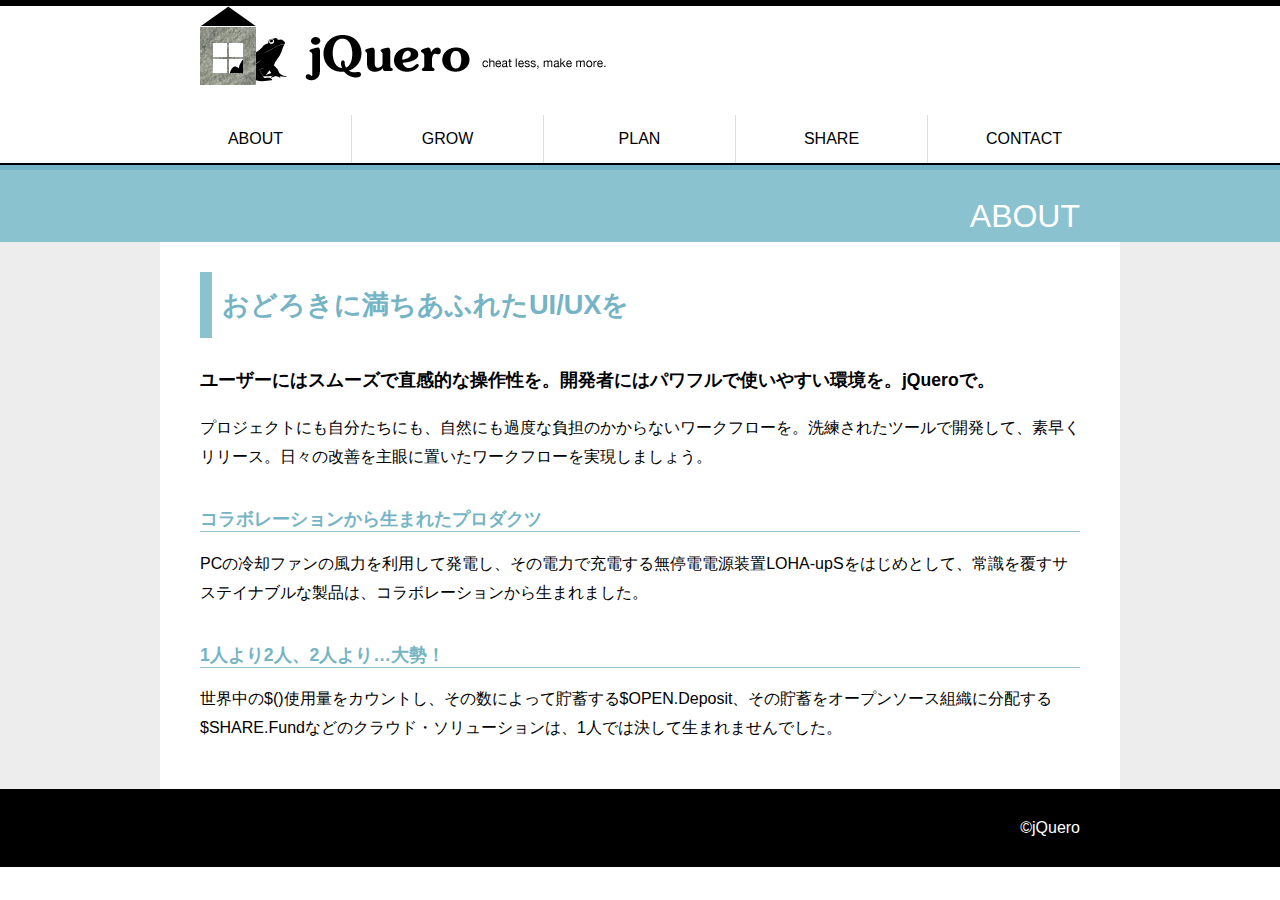
==== c02/index.html @ ed8e148d "beforeディレクトリコピー" ====
<!doctype html>
<html lang="ja">
<head>
<meta charset="UTF-8">
<meta name="viewport" content="width=device-width,initial-scale=1.0">
<title>c02 | Chapter 2 | jQuero</title>
<link rel="stylesheet" href="css/layout.css"><!-- ページレイアウト用CSS -->
<link rel="stylesheet" href="css/dynamic.css"><!-- jQueryで操作する部分のCSS -->
<script src="http://code.jquery.com/jquery-1.11.0.min.js"></script>
<script src="scripts/custom.js"></script>
</head>
<body>
<!-- ==============box============== -->
			
<!-- ==============/box============== -->
<div class="wrapper-header">
	<div class="header">
		<h1>jQuero!</h1>
	</div><!-- /.header --> 
</div><!-- /.wrapper-header -->

<!-- ==============global============== -->
<div class="wrapper-nav-global">
	<ul class="nav-global clear">
		<li><a href="#">ABOUT</a></li>
		<li><a href="#">GROW</a></li>
		<li><a href="#">PLAN</a></li>
		<li><a href="#">SHARE</a></li>
		<li><a href="#">CONTACT</a></li>
	</ul>
</div><!-- /.wrapper-nav-global -->
<!-- ==============/global============== -->

<div class="wrapper-category">
	<div class="category">
	<p>ABOUT</p>
	</div><!-- /.category -->
</div><!-- /.wrapper-category -->

<div class="wrapper-main">
	<div class="main">
		<div class="main-contents">
			<h1>おどろきに満ちあふれたUI/UXを</h1>
			<p class="lead">ユーザーにはスムーズで直感的な操作性を。開発者にはパワフルで使いやすい環境を。jQueroで。</p>
			<p>プロジェクトにも自分たちにも、自然にも過度な負担のかからないワークフローを。洗練されたツールで開発して、素早くリリース。日々の改善を主眼に置いたワークフローを実現しましょう。</p>
			<!-- ==============gallery============== -->
			
			<!-- ==============/gallery============== -->
			<h2>コラボレーションから生まれたプロダクツ</h2>
			<p>PCの冷却ファンの風力を利用して発電し、その電力で充電する無停電電源装置LOHA-upSをはじめとして、常識を覆すサステイナブルな製品は、コラボレーションから生まれました。</p>
			<h2>1人より2人、2人より…大勢！</h2>
			<p>世界中の$()使用量をカウントし、その数によって貯蓄する$OPEN.Deposit、その貯蓄をオープンソース組織に分配する$SHARE.Fundなどのクラウド・ソリューションは、1人では決して生まれませんでした。</p>
			<!-- ==============tab============== -->
			
			<!-- ==============/tab============== --> 
		</div><!-- /.main-contents --> 		
	</div><!-- /.main --> 
</div><!-- /.wrapper-main -->
<div class="wrapper-footer">
	<div class="footer">
		<p>©jQuero</p>
	</div><!-- /.footer -->
</div><!-- /.wrapper-footer -->
</body>
</html>
---- c02/css/layout.css ----
@charset "UTF-8";
/* CSS Document */

/* 基本設定クリア */
html, body, div, span, applet, object, iframe, h1, h2, h3, h4, h5, h6, p, blockquote, pre, a, abbr, acronym, address, big, cite, code, del, dfn, em, img, ins, kbd, q, s, samp, small, strike, strong, sub, sup, tt, var, b, u, i, center, dl, dt, dd, ol, ul, li, fieldset, form, label, input, textarea, legend, article, aside, footer, header, hgroup, menu, nav, section {
	margin: 0;
	padding: 0;
	border: 0;
	font-size: 100%;
	font: inherit;
	vertical-align: baseline;
	color: #000;
}
h1, h2, h3, h4, h5, h6 {
	font-weight: bold;
}
a {
	text-decoration: none;
}
ul {
	list-style: none;
}
.clear {
	overflow: hidden;
	zoom: 1;
}
/* 基本のレイアウト */
body {
	background: #fff;
	font-family: "ヒラギノ角ゴ Pro W3", "Hiragino Kaku Gothic Pro", "メイリオ", Meiryo, Osaka, "ＭＳ Ｐゴシック", "MS PGothic", sans-serif;
}
.wrapper-headerinfo {
	background: #000;
}
.headerinfo {
	margin: 0 auto;
	max-width: 960px;
}
.headerinfo-contents {
	padding: 20px 4.1666666%;/* 4.1666666%（40px/960px） */
}
.wrapper-header {
	border-top: solid 6px #000;
}
.header {
	margin: 0 auto;
	max-width: 960px;
}
.wrapper-nav-global {
	background: #fff;
	border-bottom: solid 2px #000;
}
.nav-global {
	margin: 0 auto;
	max-width: 960px;
}
.wrapper-category {
	border-top: solid 5px #75b4c4;
	background: #8ac2d0;
}
.category {
	margin: 0 auto;
	max-width: 960px;
}
.wrapper-main {
	background: #ededed;
}
.main {
	margin: 0 auto;
	max-width: 960px;
	background: #fff;
}
.main-contents {
	padding: 30px 4.1666666%;/* 4.1666666%（40px/960px） */
}
.wrapper-footer {
	background: #000;
}
.footer {
	margin: 0 auto;
	max-width: 960px;
}
/* headerinfo */
.headerinfo-contents img {
	float: left;
	margin: 0 2.2727272% 10px 0;/* 2.2727272%（20px/880px）*/
}
.headerinfo p {
	padding: 20px 0 0 0;
	font-size: 0.8em;
	color: #fff;
}
/* header */
.header .nav-info {
	position: relative;
	height: 45px;
}
.header .nav-info a {
	display: block;
	padding: 5px 0 0 0;
	width: 90px;
	height: 40px;
	background: #000;
	border-radius: 0 0 45px 45px;
	color: #fff;
	text-align: center;
	font-size: 0.8em;
	position: absolute;
	right: 4.1666666%;/* 4.1666666%（40px/960px） */
}
.header .nav-info a:hover {
	color: #ddd;
}
.header .nav-info a:active {
	color: #bbb;
}
.header h1 {
	margin: 0 0 30px 4.1666666%;/* 4.1666666%（40px/960px） */
	width: 406px;
	height: 79px;
	background: url(../images/logo.png) no-repeat;
	text-indent: -9999px;
}
/* nav-global */
.nav-global li {
	float: left;
	width: 20%;
	text-align: center;
}
.nav-global li a {
	display: block;
	padding: 15px 0;
	border-right: solid 1px #ddd;
	color: #000;
}
.nav-global li:last-child a {
	border-right: none;
}
.nav-global li a:hover {
	padding: 15px 0 10px 0;
	border-bottom: solid 5px #8ac2d0;
}
.nav-global li a:active{
	border-bottom: solid 5px #75b4c4;
}
/* category */
.category p {
	padding: 30px 4.1666666% 10px 0;/* 4.1666666%（40px/960px） */
	text-align: right;
	font-size: 2em;
	line-height: 1em;
	color: #fff;
}
/* main-contents */
.main-contents h1 {
	margin: 0 0 1em 0;
	padding: 15px 0 15px 10px;
	border-left: solid 12px #8ac2d0;
	font-size: 1.7em;
	font-weight: bold;
	color: #75b4c4;
}
.main-contents h2 {
	margin: 2em 0 1em 0;
	border-bottom: solid 1px #8ac2d0;
	font-size: 1.1em;
	font-weight: bold;
	color: #75b4c4;
}
.main-contents h3 {
	margin: 0 0 0.5em 0;
	font-weight: bold;
	color: #75b4c4;
}
.main-contents p {
	margin: 0 0 1em 0;
	line-height: 1.8em;
}
.main-contents p.lead {
	margin: 0 0 1em 0;
	font-size: 1.1em;
	font-weight: bold;
}
/* footer */
.footer p {
	padding: 30px 4.1666666%;/* 4.1666666%（40px/960px） */
	text-align: right;
	color: #fff;
}

/**
 * RESPONSIVE: スマートフォン向けウィンドウ幅600px以下
 */
@media screen and (max-width:600px) {
	/* header */
	.header .nav-info {
		height: 30px;
	}
	.header .nav-info a {
		padding: 5px 0 0 0;
		height: 25px;
		border-radius: 0 0 5px 5px;
		font-size: 0.8em;
	}
	.header h1 {
		width: 300px;
		height: 53px;
		background: url(../images/logo-300.png) no-repeat;
	}
	/* nav-global */
	.nav-global li {
		float: none;
		width: 100%;
		text-align: left;
	}
	.nav-global li a {
		padding: 10px 0 10px 15px;
		border-right: none;
		border-top: solid 1px #dedede;
	}
	.nav-global li a:hover {
		padding: 10px 0 10px 10px;
		border-bottom: none;
		border-left: solid 5px #8ac2d0;
	}
	/* category */
	.category p {
		padding: 20px 4.1666666% 8px 0;/* 4.1666666%（40px/960px） */
		font-size: 1.5em;
	}
	/* main-contents */
	.main-contents h1 {
		padding: 5px 0 5px 10px;
		border-left: solid 10px #8ac2d0;
		font-size: 1.5em;
	}
	.main-contents p.lead {
		font-size: 1em;
	}
}
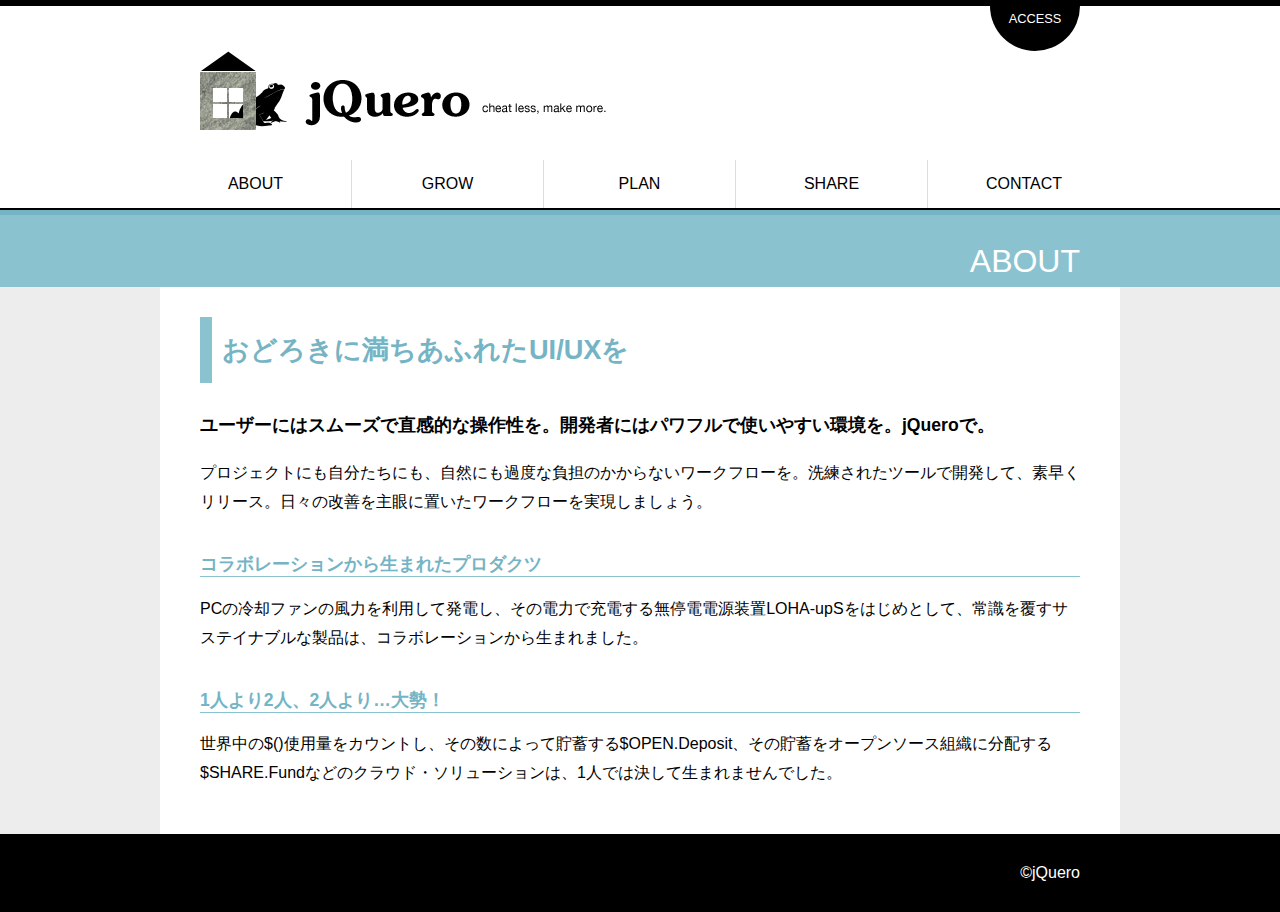
==== commit 7b196369: "02-01" ====
--- a/c02/index.html
+++ b/c02/index.html
@@ -11,12 +11,22 @@
 </head>
 <body>
 <!-- ==============box============== -->
-			
+<dir class="wrapper-headerinfo">
+	<div class="headerinfo">
+		<div class="headerinfo-contents clear">
+			<img src="images/header-info-img.png" width="300" height="120">
+			<p>jQuero（ジェイクェロ）は、人にも自然にもやさしいソフトウェア開発に取り組むプロジェクトです。<br>
+			  事務所所在地<br>
+			  〒111-1111 東京都南区北台1−1−1</p>
+		</div>
+	</div>
+</dir>
 <!-- ==============/box============== -->
 <div class="wrapper-header">
 	<div class="header">
+	  <div class="nav-info"><a href="#">ACCESS</a></div>
 		<h1>jQuero!</h1>
-	</div><!-- /.header --> 
+	</div><!-- /.header -->
 </div><!-- /.wrapper-header -->
 
 <!-- ==============global============== -->
@@ -44,17 +54,17 @@
 			<p class="lead">ユーザーにはスムーズで直感的な操作性を。開発者にはパワフルで使いやすい環境を。jQueroで。</p>
 			<p>プロジェクトにも自分たちにも、自然にも過度な負担のかからないワークフローを。洗練されたツールで開発して、素早くリリース。日々の改善を主眼に置いたワークフローを実現しましょう。</p>
 			<!-- ==============gallery============== -->
-			
+
 			<!-- ==============/gallery============== -->
 			<h2>コラボレーションから生まれたプロダクツ</h2>
 			<p>PCの冷却ファンの風力を利用して発電し、その電力で充電する無停電電源装置LOHA-upSをはじめとして、常識を覆すサステイナブルな製品は、コラボレーションから生まれました。</p>
 			<h2>1人より2人、2人より…大勢！</h2>
 			<p>世界中の$()使用量をカウントし、その数によって貯蓄する$OPEN.Deposit、その貯蓄をオープンソース組織に分配する$SHARE.Fundなどのクラウド・ソリューションは、1人では決して生まれませんでした。</p>
 			<!-- ==============tab============== -->
-			
-			<!-- ==============/tab============== --> 
-		</div><!-- /.main-contents --> 		
-	</div><!-- /.main --> 
+
+			<!-- ==============/tab============== -->
+		</div><!-- /.main-contents -->
+	</div><!-- /.main -->
 </div><!-- /.wrapper-main -->
 <div class="wrapper-footer">
 	<div class="footer">
--- a/c02/css/dynamic.css
+++ b/c02/css/dynamic.css
@@ -0,0 +1,3 @@
+.wrapper-headerinfo {
+  display: none;
+}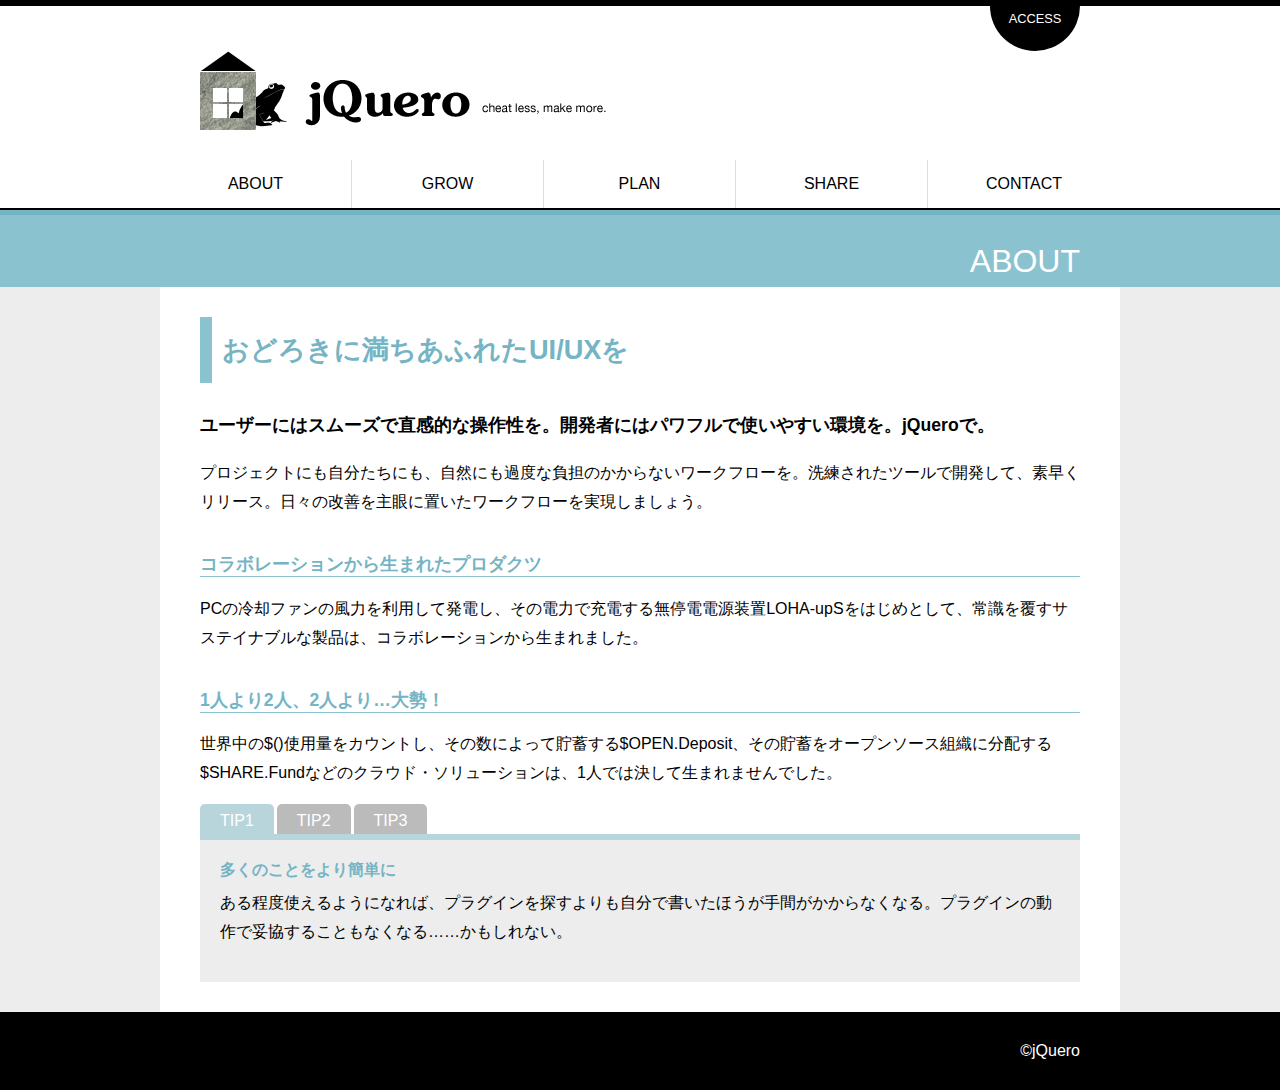
==== commit be12b378: "02-03" ====
--- a/c02/index.html
+++ b/c02/index.html
@@ -31,6 +31,7 @@
 
 <!-- ==============global============== -->
 <div class="wrapper-nav-global">
+  <div class="menubtn"><a href="#">MENU</a></div>
 	<ul class="nav-global clear">
 		<li><a href="#">ABOUT</a></li>
 		<li><a href="#">GROW</a></li>
@@ -61,7 +62,27 @@
 			<h2>1人より2人、2人より…大勢！</h2>
 			<p>世界中の$()使用量をカウントし、その数によって貯蓄する$OPEN.Deposit、その貯蓄をオープンソース組織に分配する$SHARE.Fundなどのクラウド・ソリューションは、1人では決して生まれませんでした。</p>
 			<!-- ==============tab============== -->
-
+			<div class="tab">
+				<ul class="tab-menu clear">
+					<li class="selected"><a href="#" data-tabid="1">TIP1</a></li>
+					<li><a href="#" data-tabid="2">TIP2</a></li>
+					<li><a href="#" data-tabid="3">TIP3</a></li>
+				</ul>
+				<div class="tab-contents">
+					<div data-contentid="1">
+						<h3>多くのことをより簡単に</h3>
+						<p>ある程度使えるようになれば、プラグインを探すよりも自分で書いたほうが手間がかからなくなる。プラグインの動作で妥協することもなくなる……かもしれない。</p>
+					</div>
+					<div class="hidden" data-contentid="2">
+						<h3>仕組みがわかると面白い</h3>
+						<p>動作の根本的な仕組みがわかったからといって、より良いものが作れるわけではないかもしれない。でも、作るのが楽しくなるのは間違いない。</p>
+					</div>
+					<div class="hidden" data-contentid="3">
+						<h3>最初は少しずつ</h3>
+						<p>上達のコツは、ちょっと書いては確認、ちょっと書いてはまた確認、というように、少し記述して動作を調べてみること。動きがわかり、動かなかったときの原因究明も簡単だ。</p>
+					</div>
+				</div>
+			</div>
 			<!-- ==============/tab============== -->
 		</div><!-- /.main-contents -->
 	</div><!-- /.main -->
--- a/c02/css/dynamic.css
+++ b/c02/css/dynamic.css
@@ -1,3 +1,72 @@
 .wrapper-headerinfo {
   display: none;
+}
+.menubtn {
+  display: none;
+}
+.nav-global {
+  display: block;
+}
+@media screen and (max-width:600px) {
+  .menubtn {
+    display: block;
+  }
+  .menubtn a {
+    display: block;
+    padding: 10px 0;
+    background: #ededed;
+    color: #8ac2d0;
+    font-weight: bold;
+    text-align: center;
+  }
+  .menubtn a:hover {
+    background: #ddd;
+  }
+  .menubtn a:active {
+    background: #bbb;
+  }
+  .nav-global {
+    display: none;
+  }
+}
+
+.tab-menu {
+  border-bottom: 6px solid #b9d5dc;
+}
+.tab-menu > li {
+  float: left;
+  margin: 0 3px 0 0;
+}
+.tab-menu > li > a {
+  display: block;
+  padding: 8px 20px 4px 20px;
+  background-color: #bbb;
+  border-radius: 5px 5px 0 0;
+  color: #fff;
+}
+.tab-menu > li > a:hover {
+  background: #a2a2a2;
+}
+.tab-menu > li > a:active {
+  background: #757575;
+}
+.tab-menu > li.selected > a {
+  background-color: #b9d5dc;
+  color: #fff;
+}
+.tab-contents {
+  padding: 20px 2.2727272%;
+  background: #ededed;
+}
+.tab-contents .hidden {
+  display: none;
+}
+
+@media screen and (max-width:600px) {
+  .tab-menu > li {
+    margin: 0 2px 0 0;
+  }
+  .tab-menu > li > a {
+    padding: 5px 5px 3px 5px;
+  }
 }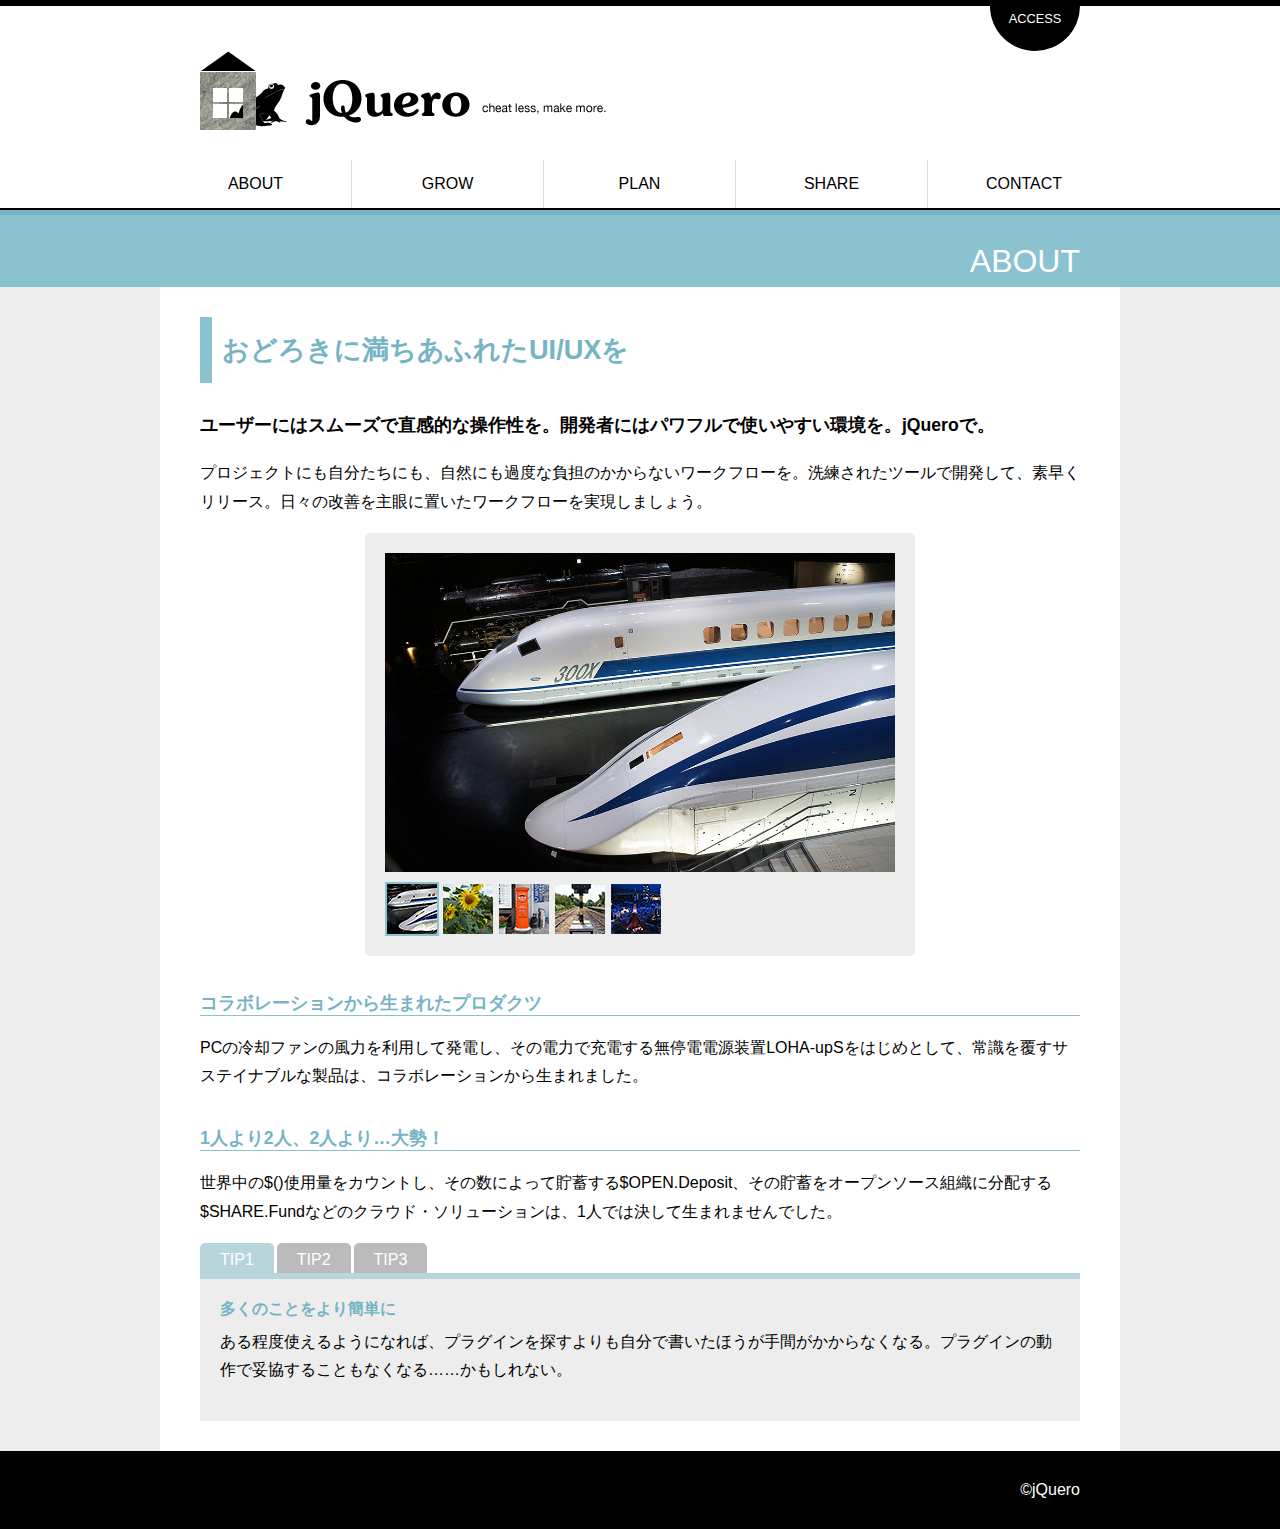
==== commit c05a9137: "02-04" ====
--- a/c02/index.html
+++ b/c02/index.html
@@ -55,7 +55,18 @@
 			<p class="lead">ユーザーにはスムーズで直感的な操作性を。開発者にはパワフルで使いやすい環境を。jQueroで。</p>
 			<p>プロジェクトにも自分たちにも、自然にも過度な負担のかからないワークフローを。洗練されたツールで開発して、素早くリリース。日々の改善を主眼に置いたワークフローを実現しましょう。</p>
 			<!-- ==============gallery============== -->
-
+			<div class="gallery">
+			  <div class="mainimage">
+			  	<img src="images/photo-01.jpg">
+			  </div>
+				<ul class="thumbnails clear">
+					<li class="selected"><a href="#" data-img="images/photo-01.jpg"><img src="images/thumbnail-01.jpg"></a></li>
+					<li><a href="#" data-img="images/photo-02.jpg"><img src="images/thumbnail-02.jpg"></a></li>
+					<li><a href="#" data-img="images/photo-03.jpg"><img src="images/thumbnail-03.jpg"></a></li>
+					<li><a href="#" data-img="images/photo-04.jpg"><img src="images/thumbnail-04.jpg"></a></li>
+					<li><a href="#" data-img="images/photo-05.jpg"><img src="images/thumbnail-05.jpg"></a></li>
+				</ul>
+			</div>
 			<!-- ==============/gallery============== -->
 			<h2>コラボレーションから生まれたプロダクツ</h2>
 			<p>PCの冷却ファンの風力を利用して発電し、その電力で充電する無停電電源装置LOHA-upSをはじめとして、常識を覆すサステイナブルな製品は、コラボレーションから生まれました。</p>
--- a/c02/css/dynamic.css
+++ b/c02/css/dynamic.css
@@ -1,12 +1,23 @@
+/**
+ * 02-01　開閉するボックス
+ */
 .wrapper-headerinfo {
   display: none;
 }
+
+/**
+ * 02-02　レスポンシブなナビゲーション
+ */
 .menubtn {
   display: none;
 }
 .nav-global {
   display: block;
 }
+
+/**
+ * RESPONSIVE: スマートフォン向けウィンドウ幅600px以下
+ */
 @media screen and (max-width:600px) {
   .menubtn {
     display: block;
@@ -30,6 +41,9 @@
   }
 }
 
+/**
+ * 02-03　コンテンツを切り替えるタブ
+ */
 .tab-menu {
   border-bottom: 6px solid #b9d5dc;
 }
@@ -62,6 +76,9 @@
   display: none;
 }
 
+/**
+ * RESPONSIVE: スマートフォン向けウィンドウ幅600px以下
+ */
 @media screen and (max-width:600px) {
   .tab-menu > li {
     margin: 0 2px 0 0;
@@ -69,4 +86,33 @@
   .tab-menu > li > a {
     padding: 5px 5px 3px 5px;
   }
-}+}
+
+/**
+ * 02-04　簡易的なイメージギャラリー
+ */
+.gallery {
+  width: 510px;
+  margin: 0 auto;
+  padding: 20px;
+  background: #ededed;
+  border-radius: 5px;
+  line-height: 0;
+}
+.mainimage {
+  text-align: center:
+}
+.mainimage > img {
+  max-width: 100%;
+}
+.thumbnails {
+  margin: 10px 0 0 0;
+}
+.thumbnails li {
+  float: left;
+  margin: 0 2px 0 0;
+  border: 2px solid #ededed;
+}
+.thumbnails li.selected {
+  border: 2px solid #8ac2d0;
+}
